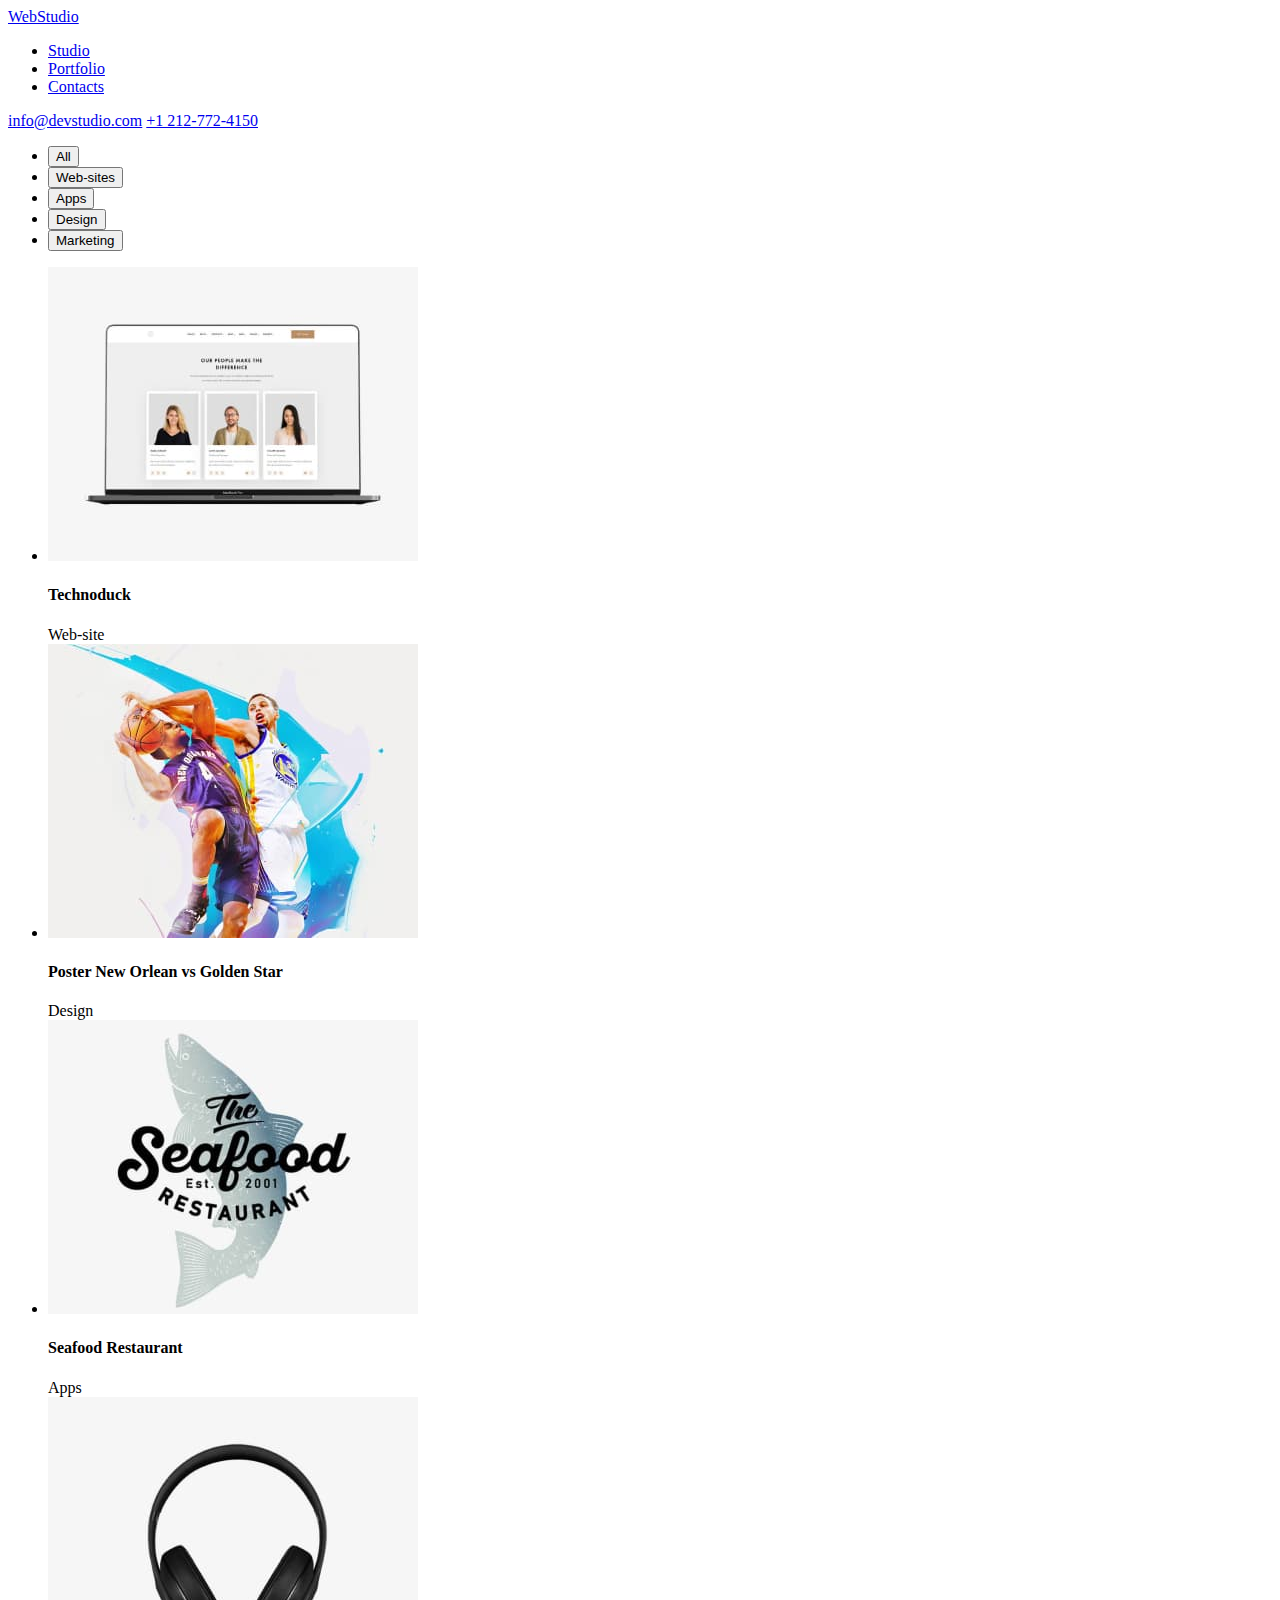
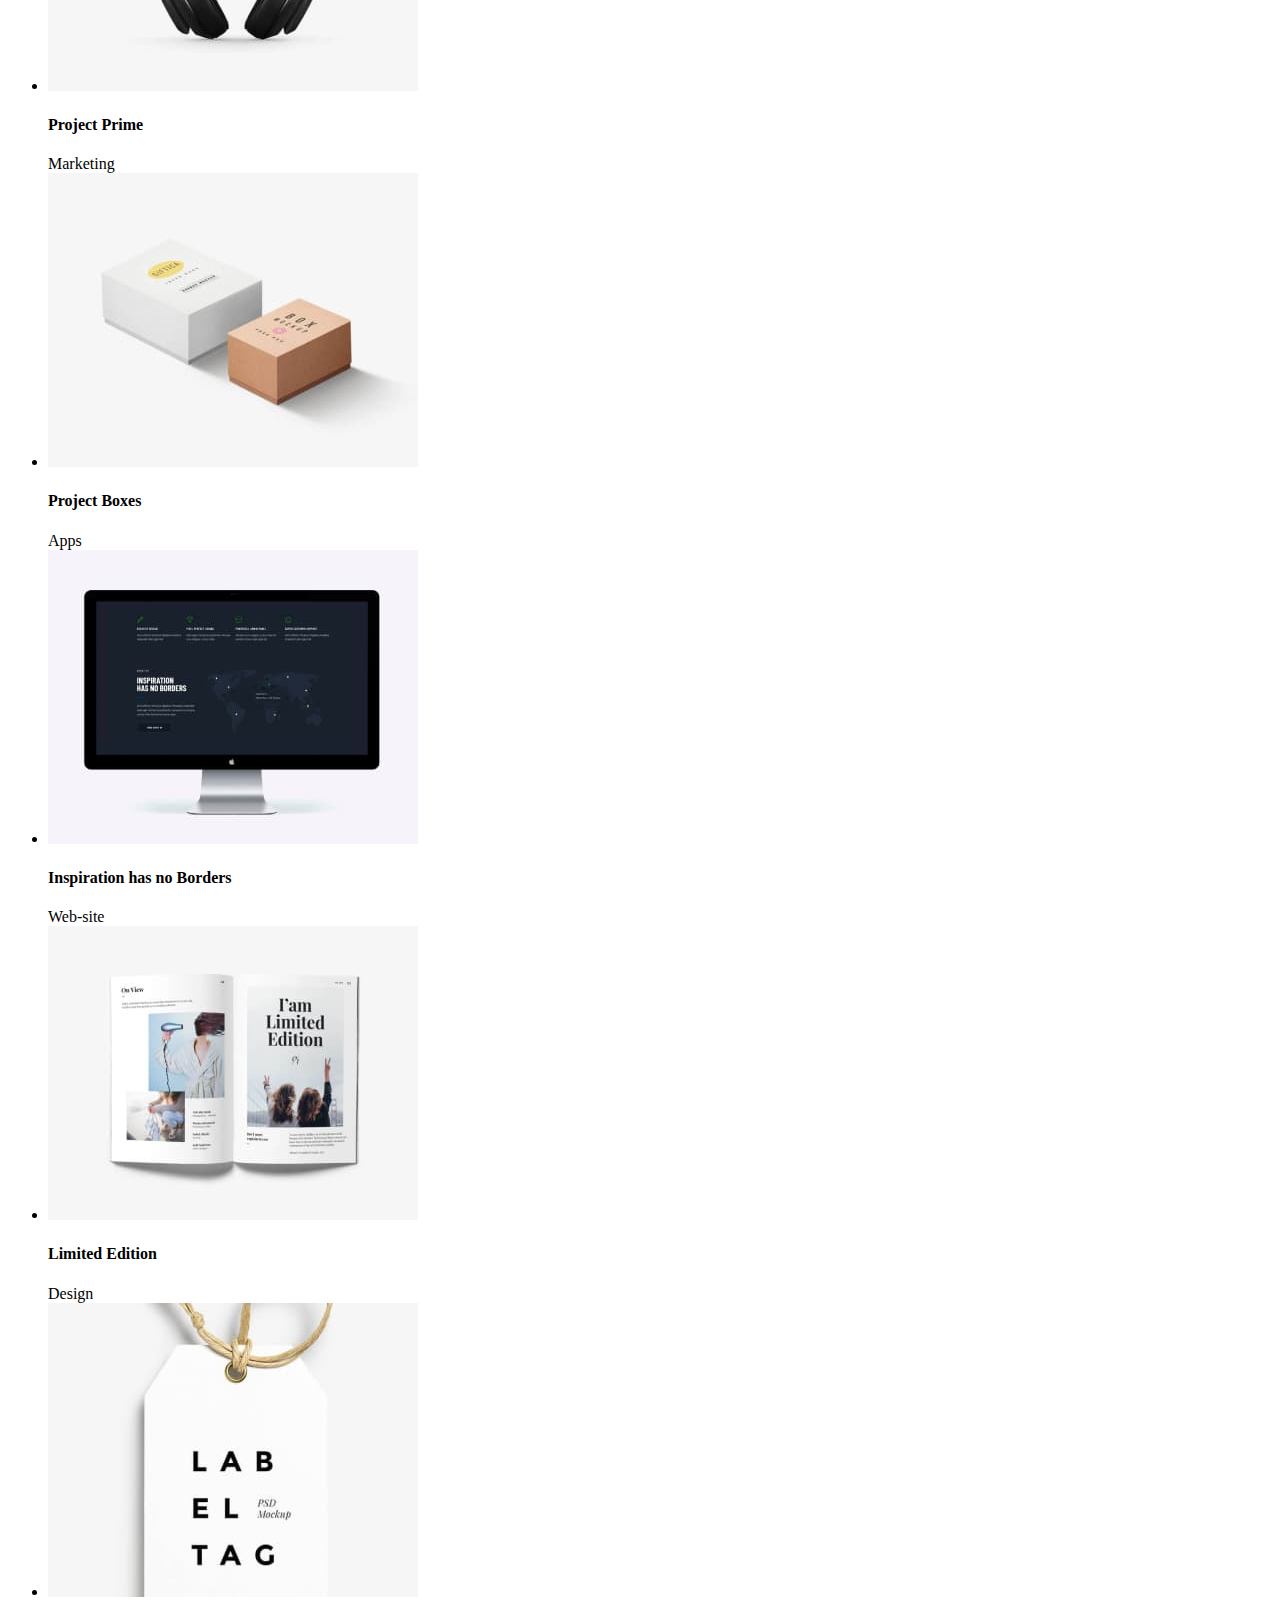
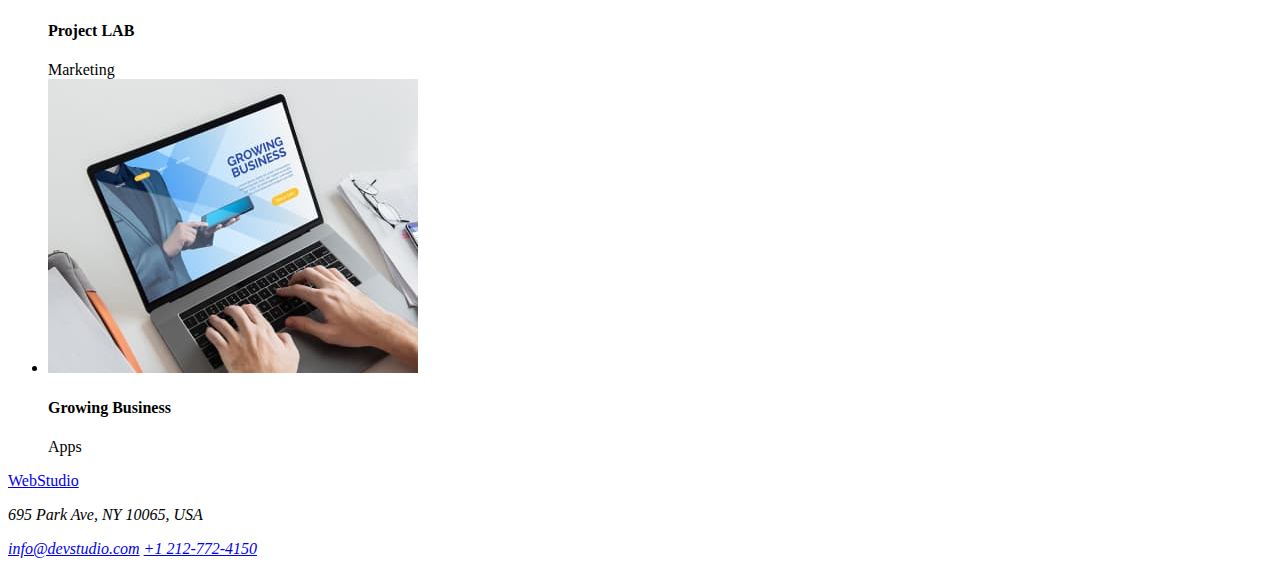
==== portofolio.html @ e942604d "first_commit" ====
<!DOCTYPE html>
<html lang="en">
  <head>
    <meta charset="UTF-8" />
    <meta http-equiv="X-UA-Compatible" content="IE=edge" />
    <meta name="viewport" content="width=device-width, initial-scale=1.0" />
    <title>Portofoliu</title>
  </head>
  <body>
    <header>
      <a href="index.html">WebStudio</a>
      <nav>
        <ul>
          <li><a href="/studio.html">Studio</a></li>
          <li><a href="/portofolio.html">Portfolio</a></li>
          <li><a href="/contacts.html">Contacts</a></li>
        </ul>
      </nav>
      <a href="mailto:info@devstudio.com">info@devstudio.com</a>
      <a href="tel:+12127724150">+1 212-772-4150</a>
    </header>
    <main>
      <section>
        <ul>
          <li><button type="button" class="button">All</button></li>
          <li><button type="button" class="button">Web-sites</button></li>
          <li><button type="button" class="button">Apps</button></li>
          <li><button type="button" class="button">Design</button></li>
          <li><button type="button" class="button">Marketing</button></li>
        </ul>
      </section>
      <section>
        <ul>
          <li>
            <img src="./images/img-1.jpg" alt="Technoduck" />
            <h4>Technoduck</h4>
            <span>Web-site</span>
          </li>
          <li>
            <img src="./images/img-2.jpg" alt="Poster New Orlean vs Golden Star" />
            <h4>Poster New Orlean vs Golden Star</h4>
            <span>Design</span>
          </li>
          <li>
            <img src="./images/img-3.jpg" alt="Seafood Restaurant " />
            <h4>Seafood Restaurant</h4>
            <span>Apps</span>
          </li>
          <li>
            <img src="./images/img-4.jpg" alt="Project Prime" />
            <h4>Project Prime</h4>
            <span>Marketing</span>
          </li>
          <li>
            <img src="./images/img-5.jpg" alt="Project Boxes" />
            <h4>Project Boxes</h4>
            <span>Apps</span>
          </li>
          <li>
            <img src="./images/img-6.jpg" alt="Inspiration has no Borders" />
            <h4>Inspiration has no Borders</h4>
            <span>Web-site</span>
          </li>
          <li>
            <img src="./images/img-7.jpg" alt="Limited Edition" />
            <h4>Limited Edition</h4>
            <span>Design</span>
          </li>
          <li>
            <img src="./images/img-8.jpg" alt="Project LAB" />
            <h4>Project LAB</h4>
            <span>Marketing</span>
          </li>
          <li>
            <img src="./images/img-9.jpg" alt="Growing Business" />
            <h4>Growing Business</h4>
            <span>Apps</span>
          </li>
        </ul>
      </section>
    </main>
    <footer>
      <a href="index.html">WebStudio</a>
      <address>
        <p>695 Park Ave, NY 10065, USA</p>
        <a href="mailto:info@devstudio.com">info@devstudio.com</a>
        <a href="tel:+12127724150">+1 212-772-4150</a>
      </address>
    </footer>
  </body>
</html>
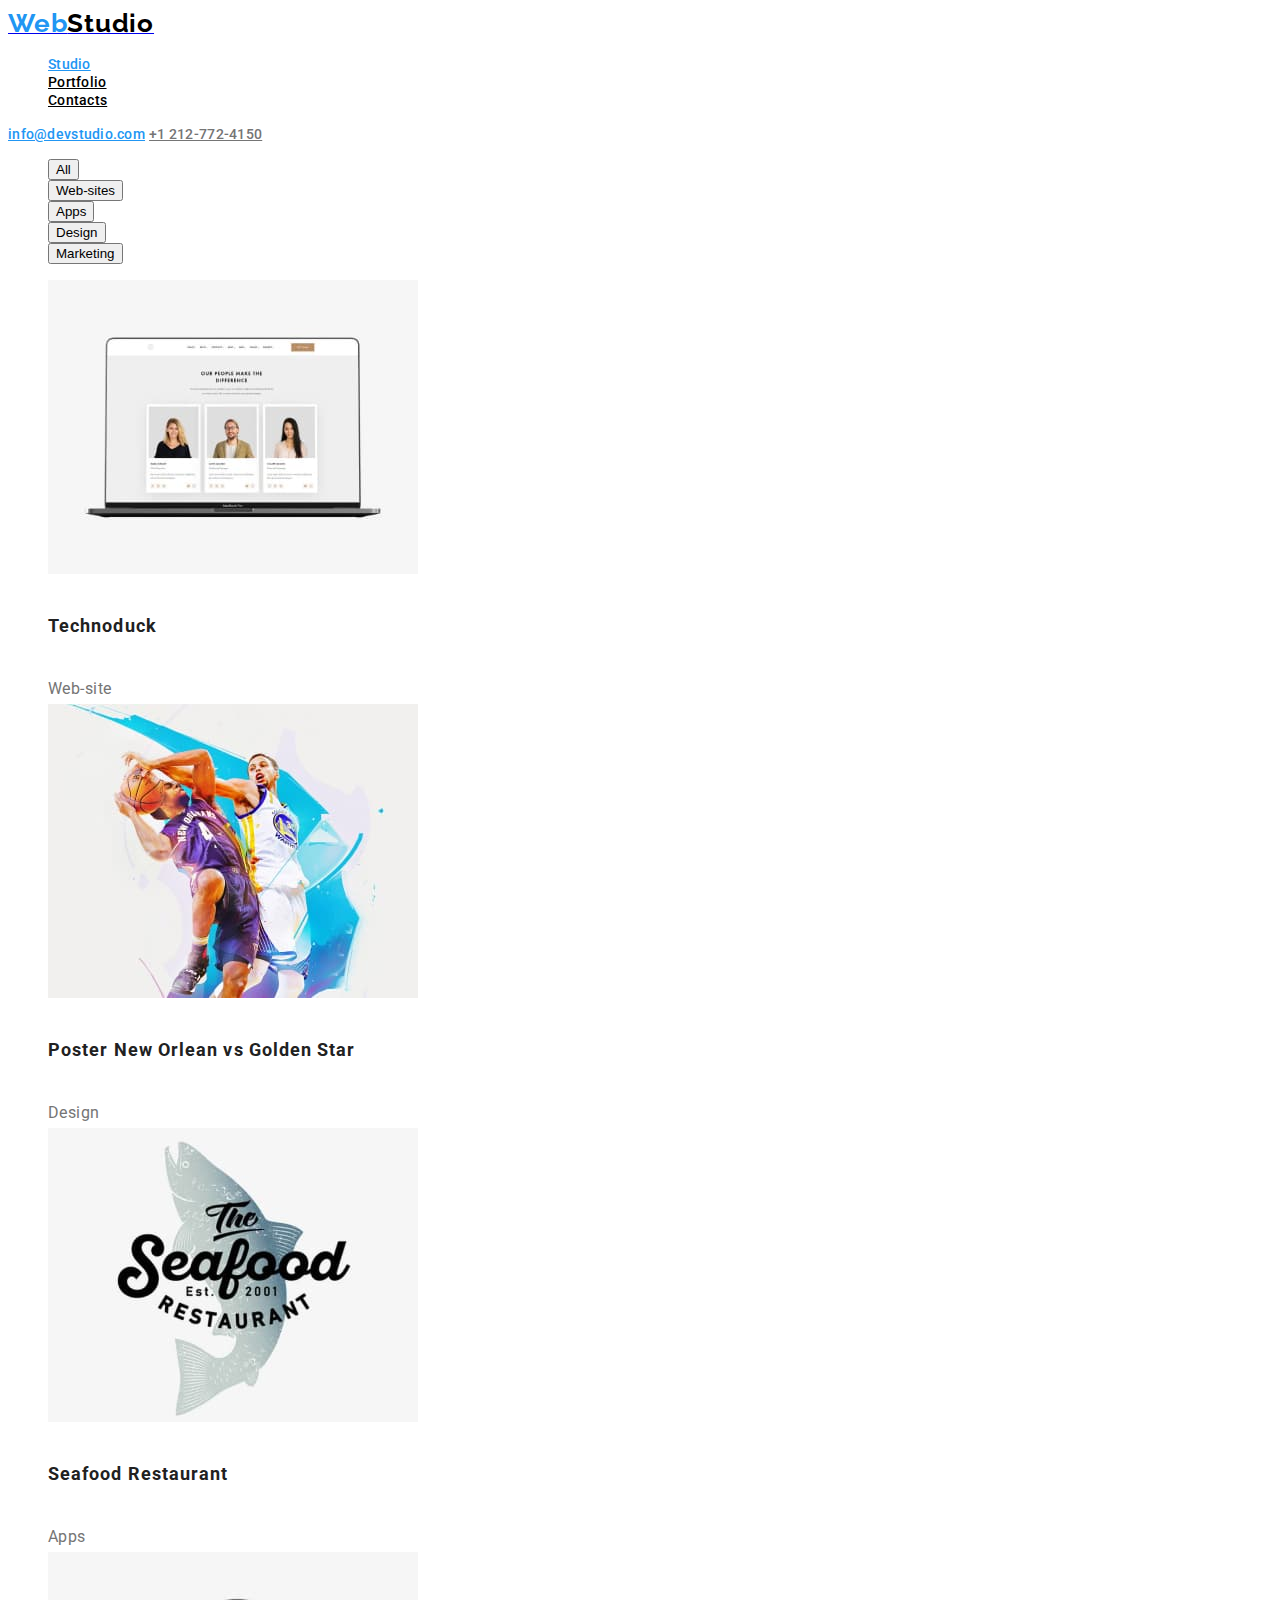
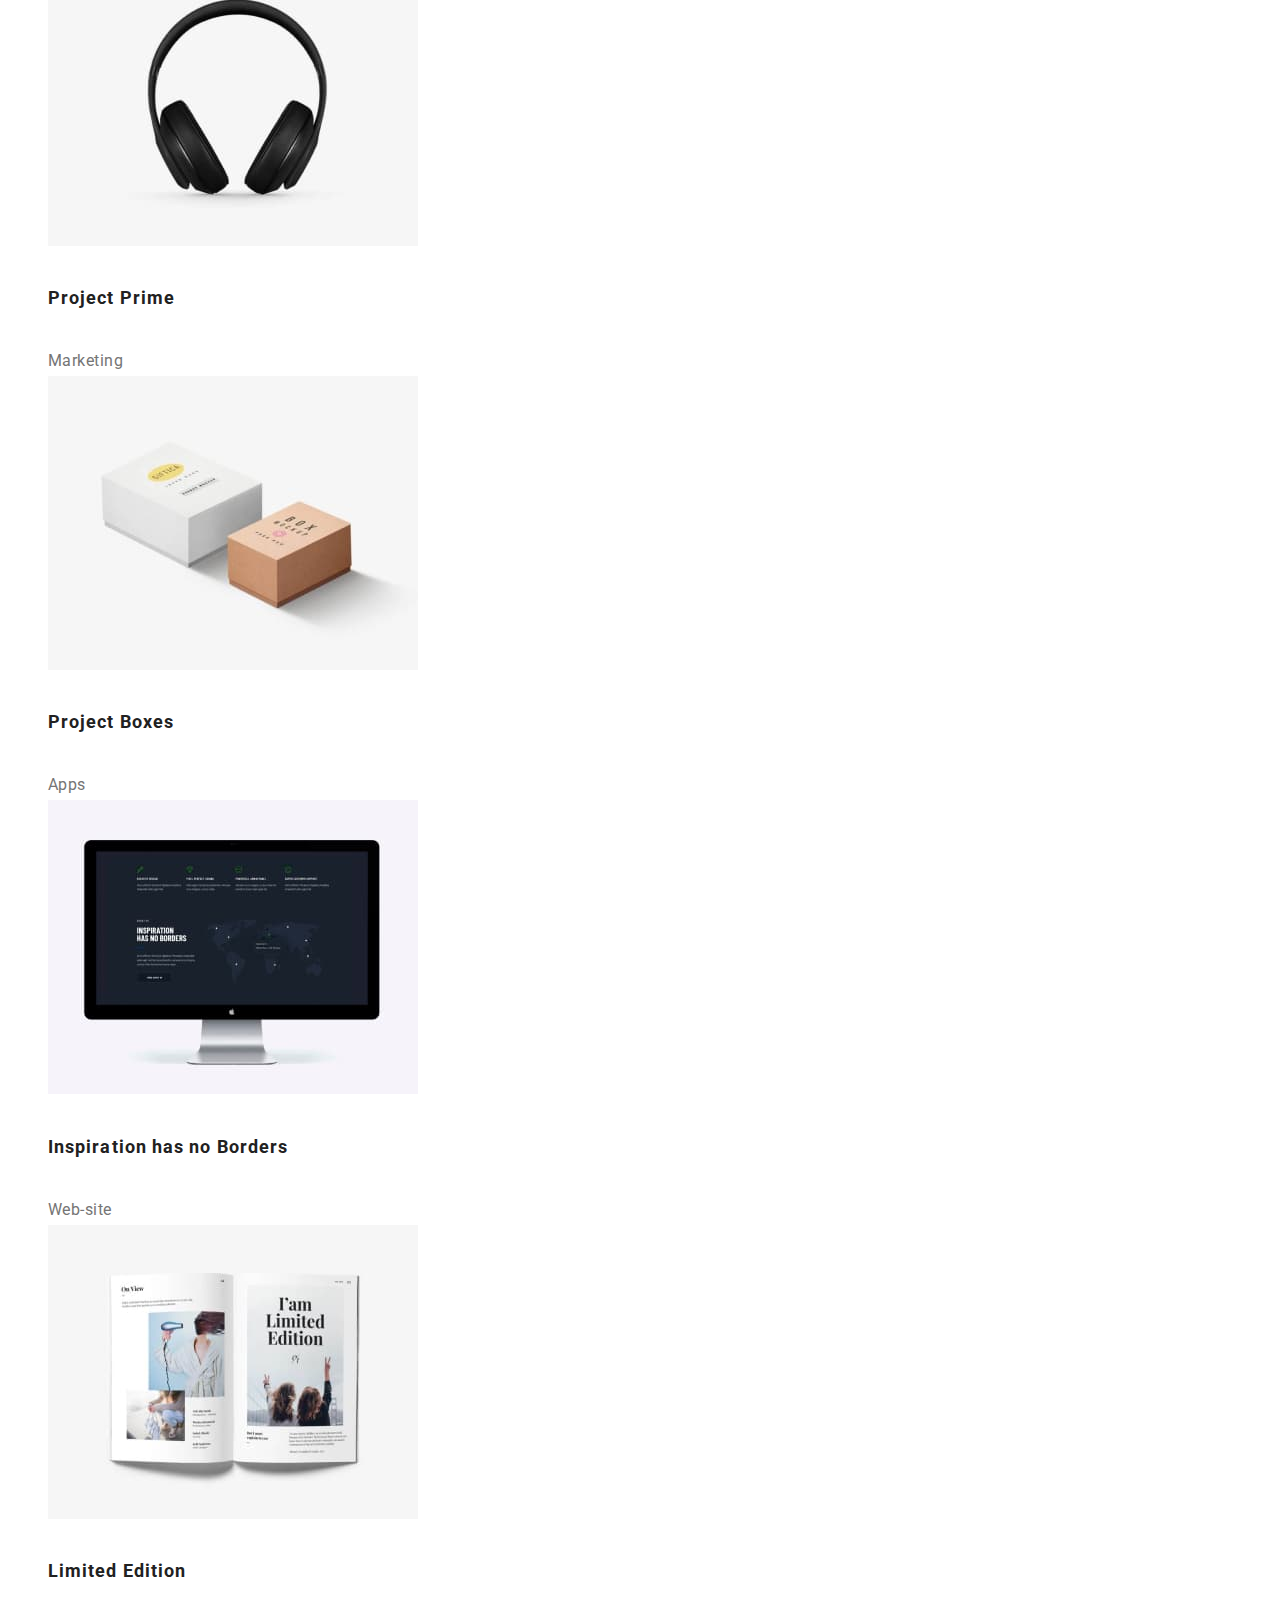
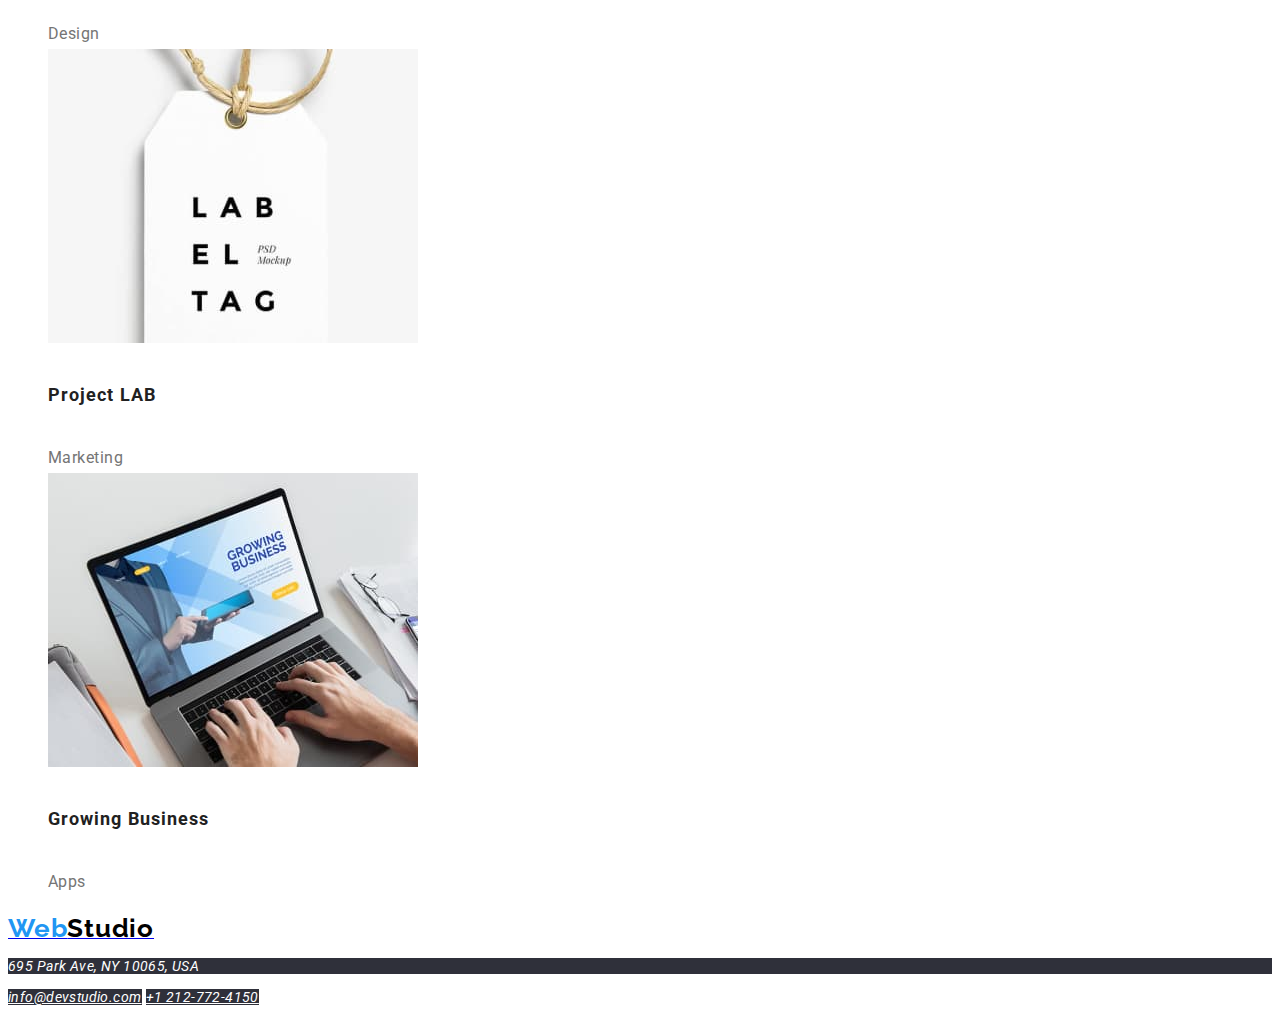
==== commit 5717c22a: "second commit" ====
--- a/portofolio.html
+++ b/portofolio.html
@@ -4,20 +4,29 @@
     <meta charset="UTF-8" />
     <meta http-equiv="X-UA-Compatible" content="IE=edge" />
     <meta name="viewport" content="width=device-width, initial-scale=1.0" />
+    <link rel="preconnect" href="https://fonts.googleapis.com" />
+    <link rel="preconnect" href="https://fonts.gstatic.com" crossorigin />
+    <link
+      href="https://fonts.googleapis.com/css2?family=Raleway:wght@700&family=Roboto:wght@400;500;700;900&display=swap"
+      rel="stylesheet"
+    />
+    <link rel="stylesheet" href="./css/styles.css" />
     <title>Portofoliu</title>
   </head>
   <body>
-    <header>
-      <a href="index.html">WebStudio</a>
-      <nav>
+    <header class="global-header">
+      <a href="index.html"
+        ><span class="web-logo">Web</span><span class="studio-logo">Studio</span></a
+      >
+      <nav class="main-navigation">
         <ul>
-          <li><a href="/studio.html">Studio</a></li>
+          <li><a href="/studio.html" class="active">Studio</a></li>
           <li><a href="/portofolio.html">Portfolio</a></li>
           <li><a href="/contacts.html">Contacts</a></li>
         </ul>
       </nav>
-      <a href="mailto:info@devstudio.com">info@devstudio.com</a>
-      <a href="tel:+12127724150">+1 212-772-4150</a>
+      <a href="mailto:info@devstudio.com" class="mailto">info@devstudio.com</a>
+      <a href="tel:+12127724150" class="tel">+1 212-772-4150</a>
     </header>
     <main>
       <section>
@@ -30,59 +39,61 @@
         </ul>
       </section>
       <section>
-        <ul>
+        <ul class="projects">
           <li>
-            <img src="./images/img-1.jpg" alt="Technoduck" />
-            <h4>Technoduck</h4>
+            <img src="./images/img-1.jpg" alt="Technoduck" width="370" height="294" /><br />
+            <h5>Technoduck</h5>
             <span>Web-site</span>
           </li>
           <li>
-            <img src="./images/img-2.jpg" alt="Poster New Orlean vs Golden Star" />
-            <h4>Poster New Orlean vs Golden Star</h4>
+            <img src="./images/img-2.jpg" alt="Poster" width="370" height="294" />
+            <h5>Poster New Orlean vs Golden Star</h5>
             <span>Design</span>
           </li>
           <li>
-            <img src="./images/img-3.jpg" alt="Seafood Restaurant " />
-            <h4>Seafood Restaurant</h4>
+            <img src="./images/img-3.jpg" alt="Seafood Restaurant " width="370" height="294" />
+            <h5>Seafood Restaurant</h5>
             <span>Apps</span>
           </li>
           <li>
-            <img src="./images/img-4.jpg" alt="Project Prime" />
-            <h4>Project Prime</h4>
+            <img src="./images/img-4.jpg" alt="Project Prime" width="370" height="294" />
+            <h5>Project Prime</h5>
             <span>Marketing</span>
           </li>
           <li>
-            <img src="./images/img-5.jpg" alt="Project Boxes" />
-            <h4>Project Boxes</h4>
+            <img src="./images/img-5.jpg" alt="Project Boxes" width="370" height="294" />
+            <h5>Project Boxes</h5>
             <span>Apps</span>
           </li>
           <li>
-            <img src="./images/img-6.jpg" alt="Inspiration has no Borders" />
-            <h4>Inspiration has no Borders</h4>
+            <img src="./images/img-6.jpg" alt="Inspiration" width="370" height="294" />
+            <h5>Inspiration has no Borders</h5>
             <span>Web-site</span>
           </li>
           <li>
-            <img src="./images/img-7.jpg" alt="Limited Edition" />
-            <h4>Limited Edition</h4>
+            <img src="./images/img-7.jpg" alt="Limited Edition" width="370" height="294" />
+            <h5>Limited Edition</h5>
             <span>Design</span>
           </li>
           <li>
-            <img src="./images/img-8.jpg" alt="Project LAB" />
-            <h4>Project LAB</h4>
+            <img src="./images/img-8.jpg" alt="Project LAB" width="370" height="294" />
+            <h5>Project LAB</h5>
             <span>Marketing</span>
           </li>
           <li>
-            <img src="./images/img-9.jpg" alt="Growing Business" />
-            <h4>Growing Business</h4>
+            <img src="./images/img-9.jpg" alt="Growing Business" width="370" height="294" />
+            <h5>Growing Business</h5>
             <span>Apps</span>
           </li>
         </ul>
       </section>
     </main>
     <footer>
-      <a href="index.html">WebStudio</a>
-      <address>
-        <p>695 Park Ave, NY 10065, USA</p>
+      <a href="index.html"
+        ><span class="web-logo">Web</span><span class="studio-logo">Studio</span></a
+      >
+      <address class="global-address">
+        <p class="address">695 Park Ave, NY 10065, USA</p>
         <a href="mailto:info@devstudio.com">info@devstudio.com</a>
         <a href="tel:+12127724150">+1 212-772-4150</a>
       </address>
--- a/css/styles.css
+++ b/css/styles.css
@@ -0,0 +1,143 @@
+/* Header section */
+.web-logo {
+  font-family: Raleway;
+  font-size: 26px;
+  font-weight: 700;
+  line-height: 31px;
+  letter-spacing: 0.03em;
+  text-align: left;
+  color: #2196f3;
+}
+.studio-logo {
+  font-family: Raleway;
+  font-size: 26px;
+  font-weight: 700;
+  line-height: 31px;
+  letter-spacing: 0.03em;
+  text-align: left;
+  color: #000000;
+}
+
+.global-header .main-navigation a,
+.global-header .main-navigation a:visited {
+  font-family: Roboto;
+  font-size: 14px;
+  font-weight: 500;
+  line-height: 16px;
+  letter-spacing: 0.02em;
+  text-align: left;
+  color: #000000;
+}
+
+.global-header .main-navigation a.active {
+  color: #2196f3;
+}
+
+.mailto {
+  font-family: Roboto;
+  font-size: 14px;
+  font-weight: 500;
+  line-height: 16px;
+  letter-spacing: 0.02em;
+  text-align: left;
+  color: #2196f3;
+}
+
+.tel {
+  font-family: Roboto;
+  font-size: 14px;
+  font-weight: 500;
+  line-height: 16px;
+  letter-spacing: 0.02em;
+  text-align: left;
+  color: #757575;
+}
+
+/* Main section*/
+
+#business-solution {
+  background: #2f303a;
+  font-family: Roboto;
+  font-size: 44px;
+  font-weight: 900;
+  line-height: 60px;
+  letter-spacing: 0.06em;
+  text-align: center;
+  color: #ffffff;
+}
+
+.skills {
+  font-family: Roboto;
+  font-size: 14px;
+  font-weight: 700;
+  line-height: 16px;
+  letter-spacing: 0.03em;
+  text-align: left;
+  color: #212121;
+}
+
+.paragraph {
+  font-family: Roboto;
+  font-size: 14px;
+  font-weight: 400;
+  line-height: 24px;
+  letter-spacing: 0.03em;
+  text-align: left;
+  color: #757575;
+}
+
+.second-title {
+  font-family: Roboto;
+  font-size: 36px;
+  font-weight: 700;
+  line-height: 42px;
+  letter-spacing: 0.03em;
+  text-align: center;
+  color: #212121;
+}
+
+.global-address a {
+  background: #2f303a;
+  font-family: Roboto;
+  font-size: 14px;
+  font-weight: 400;
+  line-height: 16px;
+  letter-spacing: 0.03em;
+  text-align: left;
+  color: #ffffff;
+}
+
+.address {
+  background: #2f303a;
+  font-family: Roboto;
+  font-size: 14px;
+  font-weight: 400;
+  line-height: 16px;
+  letter-spacing: 0.03em;
+  text-align: left;
+  color: #ffffff;
+}
+
+.projects > li > h5 {
+  font-family: Roboto;
+  font-size: 18px;
+  font-weight: 700;
+  line-height: 36px;
+  letter-spacing: 0.06em;
+  text-align: left;
+  color: #212121;
+}
+
+.projects > li > span {
+  font-family: Roboto;
+  font-size: 16px;
+  font-weight: 400;
+  line-height: 30px;
+  letter-spacing: 0.03em;
+  text-align: left;
+  color: #757575;
+}
+
+ul {
+  list-style-type: none;
+}
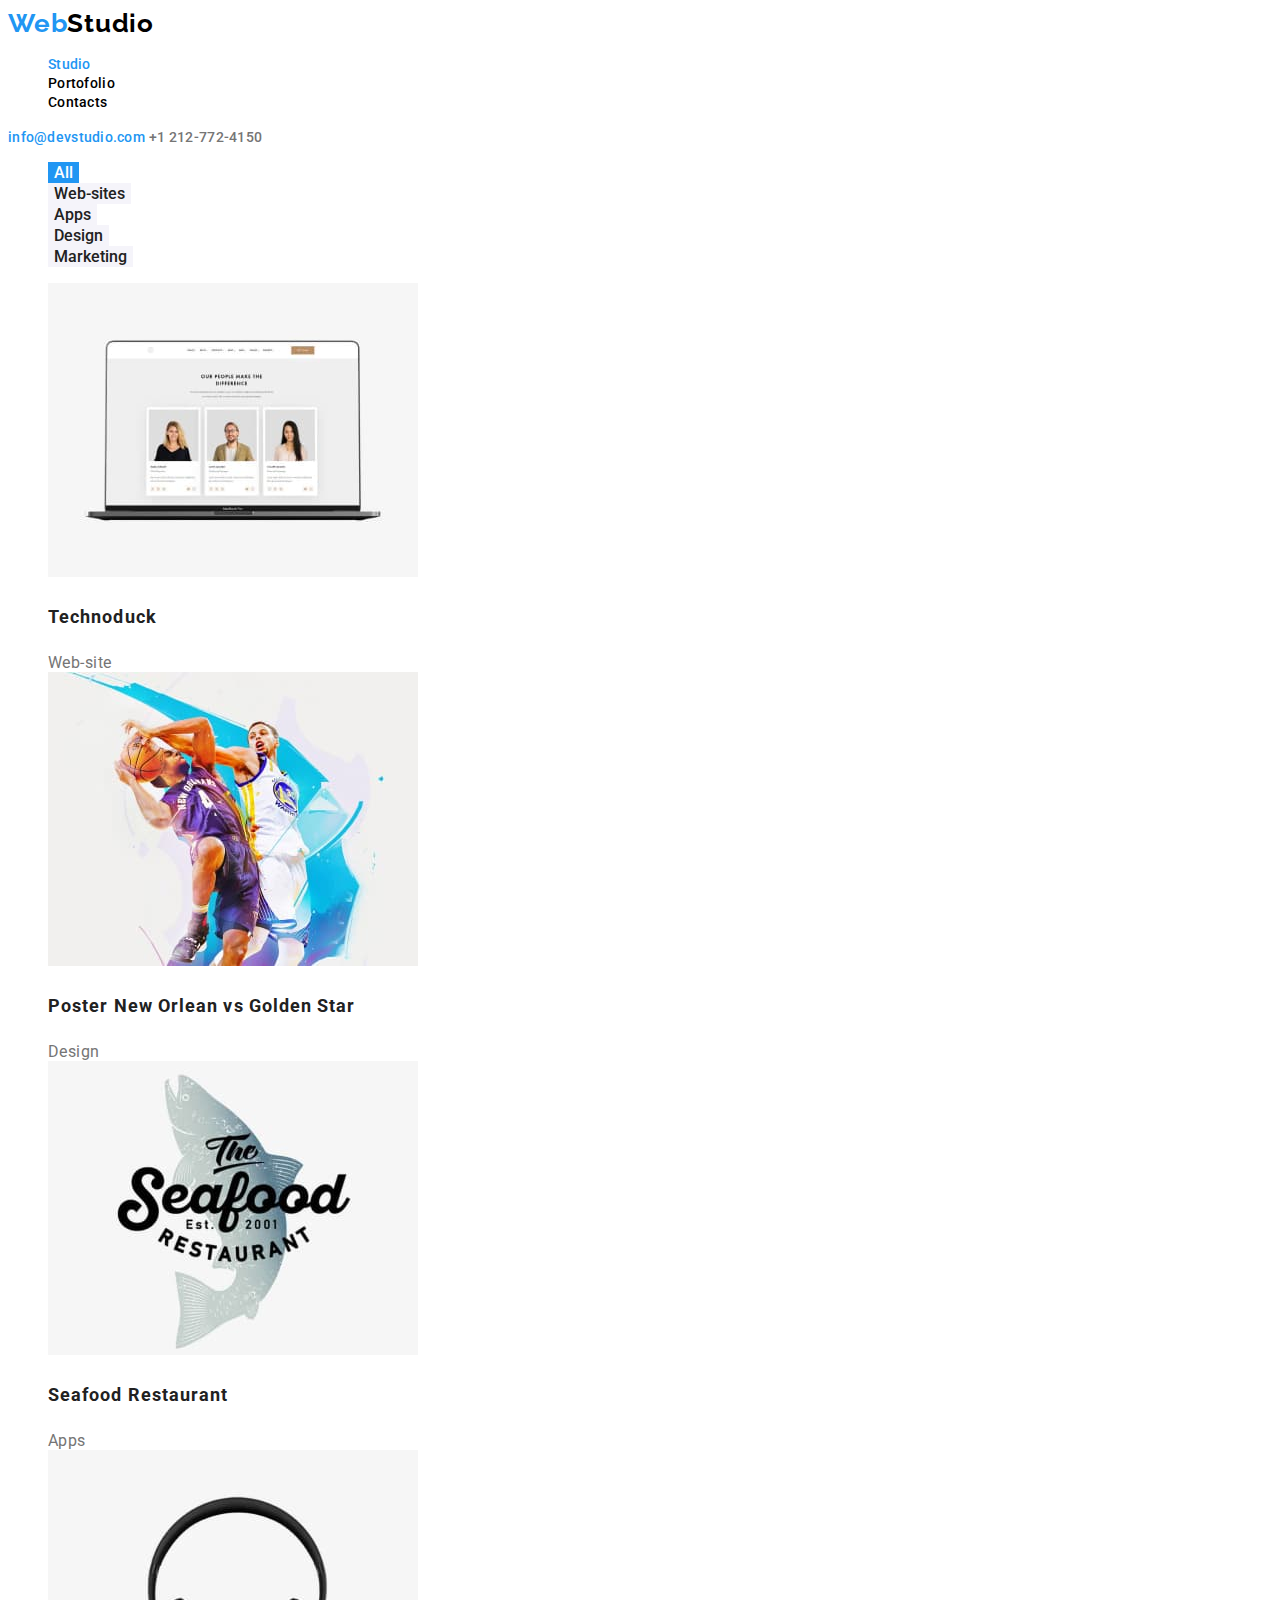
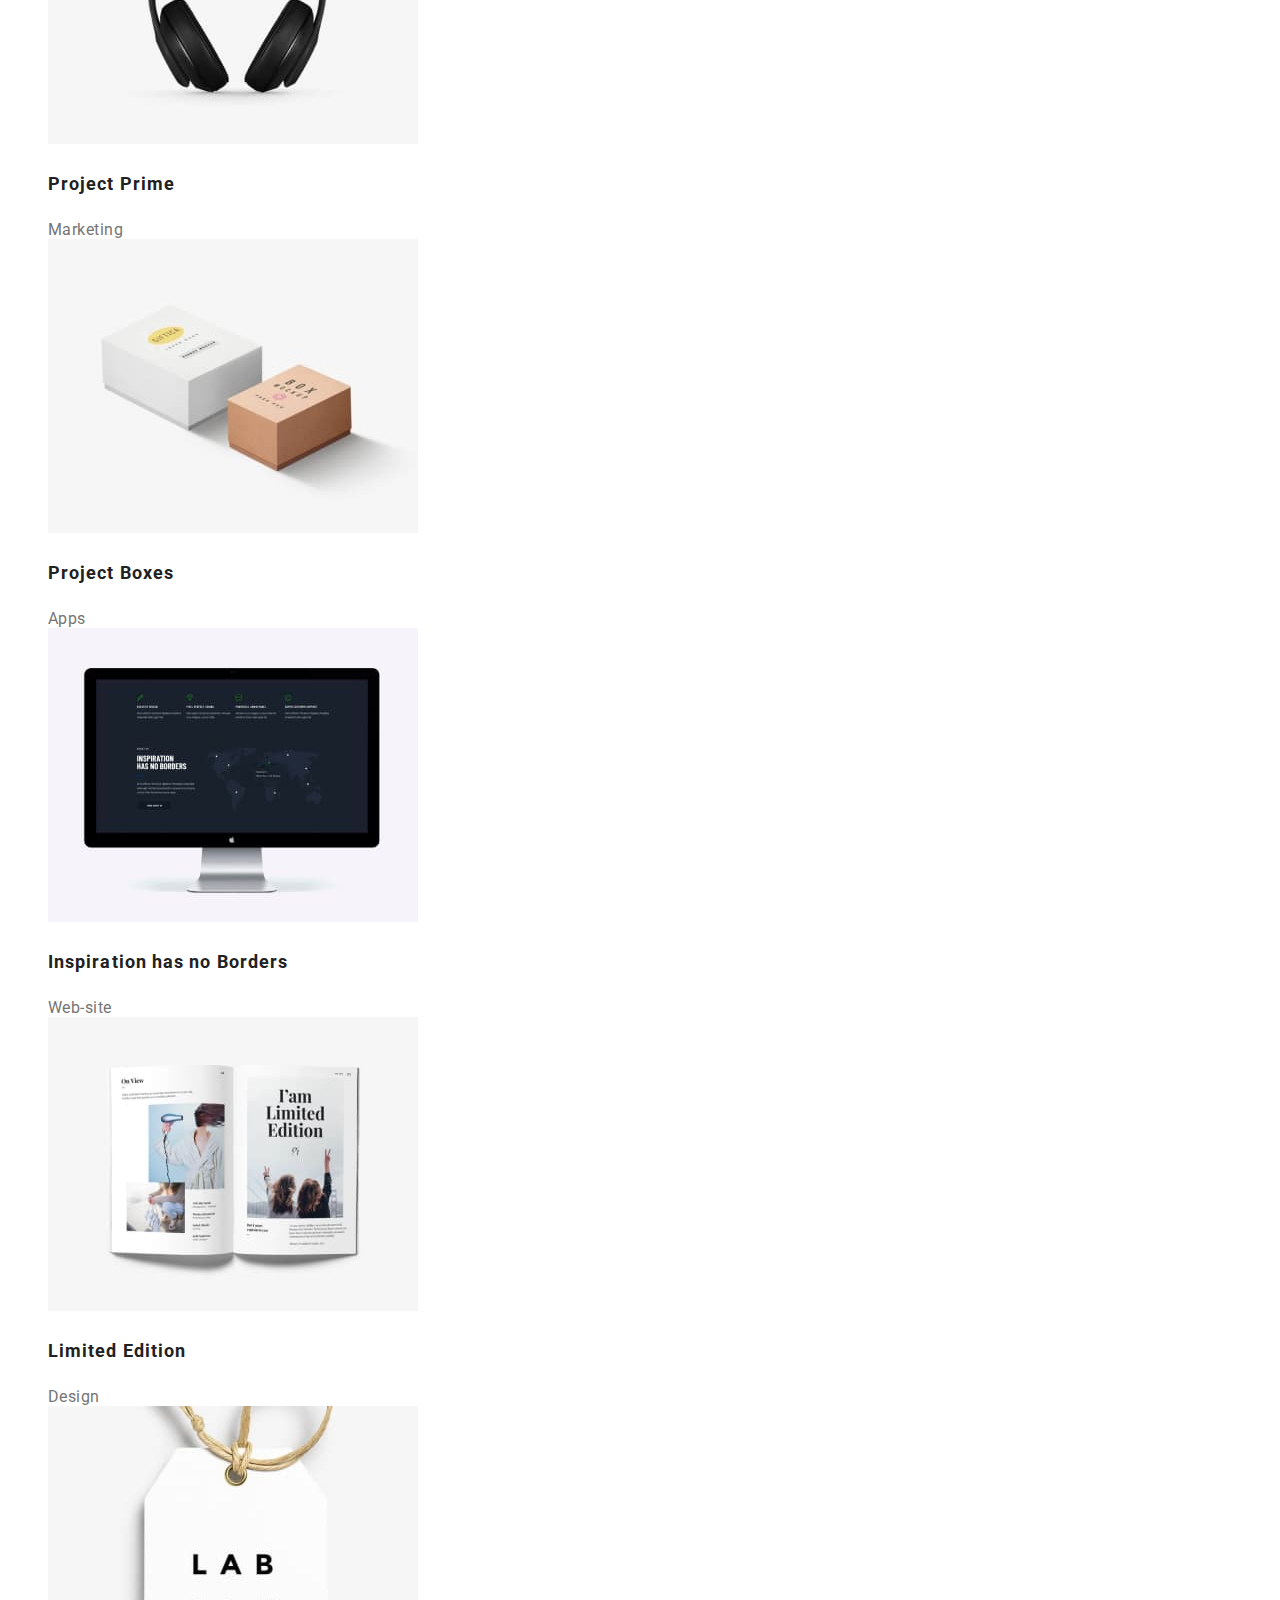
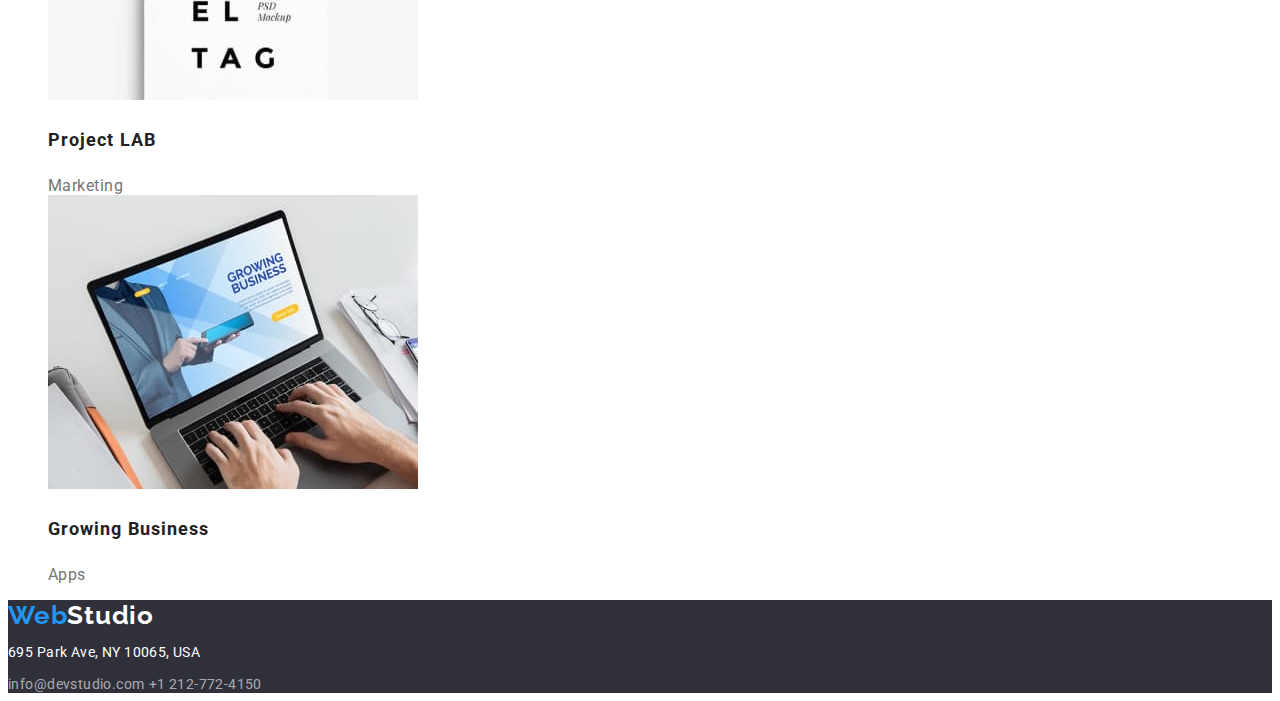
==== commit 7210e4c6: "third commit" ====
--- a/portofolio.html
+++ b/portofolio.html
@@ -11,7 +11,7 @@
       rel="stylesheet"
     />
     <link rel="stylesheet" href="./css/styles.css" />
-    <title>Portofoliu</title>
+    <title>Portofolio</title>
   </head>
   <body>
     <header class="global-header">
@@ -21,7 +21,7 @@
       <nav class="main-navigation">
         <ul>
           <li><a href="/studio.html" class="active">Studio</a></li>
-          <li><a href="/portofolio.html">Portfolio</a></li>
+          <li><a href="/portofolio.html">Portofolio</a></li>
           <li><a href="/contacts.html">Contacts</a></li>
         </ul>
       </nav>
@@ -30,8 +30,8 @@
     </header>
     <main>
       <section>
-        <ul>
-          <li><button type="button" class="button">All</button></li>
+        <ul class="buttons">
+          <li><button type="button" class="button-all">All</button></li>
           <li><button type="button" class="button">Web-sites</button></li>
           <li><button type="button" class="button">Apps</button></li>
           <li><button type="button" class="button">Design</button></li>
@@ -39,61 +39,61 @@
         </ul>
       </section>
       <section>
-        <ul class="projects">
+        <ul>
           <li>
             <img src="./images/img-1.jpg" alt="Technoduck" width="370" height="294" /><br />
-            <h5>Technoduck</h5>
-            <span>Web-site</span>
+            <h3 class="projects">Technoduck</h3>
+            <span class="our-solutions">Web-site</span>
           </li>
           <li>
             <img src="./images/img-2.jpg" alt="Poster" width="370" height="294" />
-            <h5>Poster New Orlean vs Golden Star</h5>
-            <span>Design</span>
+            <h3 class="projects">Poster New Orlean vs Golden Star</h3>
+            <span class="our-solutions">Design</span>
           </li>
           <li>
             <img src="./images/img-3.jpg" alt="Seafood Restaurant " width="370" height="294" />
-            <h5>Seafood Restaurant</h5>
-            <span>Apps</span>
+            <h3 class="projects">Seafood Restaurant</h3>
+            <span class="our-solutions">Apps</span>
           </li>
           <li>
             <img src="./images/img-4.jpg" alt="Project Prime" width="370" height="294" />
-            <h5>Project Prime</h5>
-            <span>Marketing</span>
+            <h3 class="projects">Project Prime</h3>
+            <span class="our-solutions">Marketing</span>
           </li>
           <li>
             <img src="./images/img-5.jpg" alt="Project Boxes" width="370" height="294" />
-            <h5>Project Boxes</h5>
-            <span>Apps</span>
+            <h3 class="projects">Project Boxes</h3>
+            <span class="our-solutions">Apps</span>
           </li>
           <li>
             <img src="./images/img-6.jpg" alt="Inspiration" width="370" height="294" />
-            <h5>Inspiration has no Borders</h5>
-            <span>Web-site</span>
+            <h3 class="projects">Inspiration has no Borders</h3>
+            <span class="our-solutions">Web-site</span>
           </li>
           <li>
             <img src="./images/img-7.jpg" alt="Limited Edition" width="370" height="294" />
-            <h5>Limited Edition</h5>
-            <span>Design</span>
+            <h3 class="projects">Limited Edition</h3>
+            <span class="our-solutions">Design</span>
           </li>
           <li>
             <img src="./images/img-8.jpg" alt="Project LAB" width="370" height="294" />
-            <h5>Project LAB</h5>
-            <span>Marketing</span>
+            <h3 class="projects">Project LAB</h3>
+            <span class="our-solutions">Marketing</span>
           </li>
           <li>
             <img src="./images/img-9.jpg" alt="Growing Business" width="370" height="294" />
-            <h5>Growing Business</h5>
-            <span>Apps</span>
+            <h3 class="projects">Growing Business</h3>
+            <span class="our-solutions">Apps</span>
           </li>
         </ul>
       </section>
     </main>
-    <footer>
-      <a href="index.html"
-        ><span class="web-logo">Web</span><span class="studio-logo">Studio</span></a
+    <footer class="global-footer">
+      <a href="portofolio.html"
+        ><span class="web-logo">Web</span><span class="footer-logo">Studio</span></a
       >
       <address class="global-address">
-        <p class="address">695 Park Ave, NY 10065, USA</p>
+        <p>695 Park Ave, NY 10065, USA</p>
         <a href="mailto:info@devstudio.com">info@devstudio.com</a>
         <a href="tel:+12127724150">+1 212-772-4150</a>
       </address>
--- a/css/styles.css
+++ b/css/styles.css
@@ -1,21 +1,52 @@
+:root {
+  --blue-color: #2196f3;
+  --bkgrd-color: #2f303a;
+  --black-color: #000000;
+  --white-color: #ffffff;
+  --red-color: #ff0000;
+  --gray-color: #757575;
+  --dark-gray-color: #212121;
+  --light-gray-color: #f5f4fa;
+  --footer-link-color: #ffffff99;
+  --text-font-family: "Roboto", Verdana, Tahoma, sans-serif;
+}
+
+body {
+  font-family: var(--text-font-family);
+  color: var(--gray-color);
+}
+
 /* Header section */
+
 .web-logo {
   font-family: Raleway;
   font-size: 26px;
   font-weight: 700;
-  line-height: 31px;
-  letter-spacing: 0.03em;
-  text-align: left;
-  color: #2196f3;
-}
+  line-height: 1, 19;
+  letter-spacing: 0.03em;
+  text-align: left;
+  color: var(--blue-color);
+}
+
+.web-logo:hover,
+.web-logo:focus,
+.studio-logo:hover,
+.studio-logo:focus {
+  color: var(--red-color);
+}
+
 .studio-logo {
   font-family: Raleway;
   font-size: 26px;
   font-weight: 700;
-  line-height: 31px;
-  letter-spacing: 0.03em;
-  text-align: left;
-  color: #000000;
+  line-height: 1, 19;
+  letter-spacing: 0.03em;
+  text-align: left;
+  color: var(--black-color);
+}
+
+ul {
+  list-style-type: none;
 }
 
 .global-header .main-navigation a,
@@ -23,121 +54,198 @@
   font-family: Roboto;
   font-size: 14px;
   font-weight: 500;
-  line-height: 16px;
+  line-height: 1, 14;
   letter-spacing: 0.02em;
   text-align: left;
-  color: #000000;
+  color: var(--black-color);
 }
 
 .global-header .main-navigation a.active {
-  color: #2196f3;
+  color: var(--blue-color);
+}
+
+.global-header .main-navigation a.active:hover,
+.global-header .main-navigation a.active:focus {
+  color: var(--red-color);
+}
+
+.global-header a:hover,
+.global-header a:focus {
+  color: var(--red-color);
+}
+
+.global-header a {
+  text-decoration: none;
+  font-family: Roboto;
+  font-size: 14px;
+  font-weight: 500;
+  line-height: 1, 14;
+  letter-spacing: 0.02em;
+  text-align: left;
 }
 
 .mailto {
-  font-family: Roboto;
-  font-size: 14px;
-  font-weight: 500;
-  line-height: 16px;
-  letter-spacing: 0.02em;
-  text-align: left;
-  color: #2196f3;
-}
-
+  color: var(--blue-color);
+}
 .tel {
-  font-family: Roboto;
-  font-size: 14px;
-  font-weight: 500;
-  line-height: 16px;
-  letter-spacing: 0.02em;
-  text-align: left;
-  color: #757575;
+  color: var(--gray-color);
 }
 
 /* Main section*/
 
-#business-solution {
-  background: #2f303a;
+.business-solution {
+  background: var(--bkgrd-color);
   font-family: Roboto;
   font-size: 44px;
   font-weight: 900;
-  line-height: 60px;
+  line-height: 1, 36;
   letter-spacing: 0.06em;
   text-align: center;
-  color: #ffffff;
+  text-transform: uppercase;
+  color: var(--white-color);
+}
+
+.btn-request {
+  background-color: var(--blue-color);
+  border: none;
+  cursor: pointer;
+  font-family: "Roboto";
+  font-style: normal;
+  font-weight: 700;
+  font-size: 16px;
+  line-height: 1, 87;
+  color: var(--white-color);
+}
+
+.btn-request:hover,
+.btn-request:focus {
+  color: var(--red-color);
 }
 
 .skills {
   font-family: Roboto;
   font-size: 14px;
   font-weight: 700;
-  line-height: 16px;
-  letter-spacing: 0.03em;
-  text-align: left;
-  color: #212121;
-}
-
-.paragraph {
-  font-family: Roboto;
-  font-size: 14px;
+  line-height: 1, 14;
+  letter-spacing: 0.03em;
+  text-align: left;
+  color: var(--dark-gray-color);
+}
+
+.text {
+  font-family: Roboto;
+  font-size: 14px;
+  line-height: 1, 71;
+  letter-spacing: 0.03em;
+  text-align: left;
+  color: var(--gray-color);
+}
+
+.second-title {
+  font-family: Roboto;
+  font-size: 36px;
+  font-weight: 700;
+  line-height: 1, 16;
+  letter-spacing: 0.03em;
+  text-align: center;
+  color: var(--dark-gray-color);
+}
+
+/* Footer section */
+
+.global-footer {
+  background: var(--bkgrd-color);
+}
+
+.footer-logo {
+  font-family: Raleway;
+  font-size: 26px;
+  font-weight: 700;
+  line-height: 1, 19;
+  letter-spacing: 0.03em;
+  text-align: left;
+  color: var(--white-color);
+}
+
+.footer-logo:hover,
+.footer-logo:focus {
+  color: var(--red-color);
+}
+
+.global-footer p {
+  font-family: "Roboto";
+  font-style: normal;
   font-weight: 400;
-  line-height: 24px;
-  letter-spacing: 0.03em;
-  text-align: left;
-  color: #757575;
-}
-
-.second-title {
-  font-family: Roboto;
-  font-size: 36px;
-  font-weight: 700;
-  line-height: 42px;
-  letter-spacing: 0.03em;
-  text-align: center;
-  color: #212121;
-}
-
-.global-address a {
-  background: #2f303a;
-  font-family: Roboto;
-  font-size: 14px;
+  font-size: 14px;
+  line-height: 1, 14;
+  letter-spacing: 0.03em;
+  color: var(--white-color);
+}
+
+.global-footer a,
+.global-footer a:visited {
+  text-decoration: none;
+  font-family: "Roboto";
+  font-style: normal;
   font-weight: 400;
-  line-height: 16px;
-  letter-spacing: 0.03em;
-  text-align: left;
-  color: #ffffff;
-}
-
-.address {
-  background: #2f303a;
-  font-family: Roboto;
-  font-size: 14px;
+  font-size: 14px;
+  line-height: 1, 14;
+  letter-spacing: 0.03em;
+  color: var(--footer-link-color);
+}
+
+.global-footer a:hover,
+.global-footer a:focus {
+  color: var(--red-color);
+}
+
+/* Portofolio main section */
+
+.button-all {
+  background-color: var(--blue-color);
+  border: none;
+  cursor: pointer;
+  font-family: "Roboto";
+  font-style: normal;
+  font-weight: 500;
+  font-size: 16px;
+  line-height: 1, 62;
+  color: var(--white-color);
+}
+
+.button {
+  background-color: var(--light-gray-color);
+  font-family: "Roboto";
+  border: none;
+  cursor: pointer;
+  font-style: normal;
+  font-weight: 500;
+  font-size: 16px;
+  line-height: 1, 62;
+  color: var(--dark-gray-color);
+}
+
+.buttons button:hover,
+.buttons button:focus {
+  color: var(--red-color);
+}
+
+.projects {
+  font-family: "Roboto";
+  font-style: normal;
+  font-weight: 700;
+  font-size: 18px;
+  line-height: 2;
+  letter-spacing: 0.06em;
+  color: var(--dark-gray-color);
+}
+
+.our-solutions {
+  font-family: "Roboto";
+  font-style: normal;
   font-weight: 400;
-  line-height: 16px;
-  letter-spacing: 0.03em;
-  text-align: left;
-  color: #ffffff;
-}
-
-.projects > li > h5 {
-  font-family: Roboto;
-  font-size: 18px;
-  font-weight: 700;
-  line-height: 36px;
-  letter-spacing: 0.06em;
-  text-align: left;
-  color: #212121;
-}
-
-.projects > li > span {
-  font-family: Roboto;
-  font-size: 16px;
-  font-weight: 400;
-  line-height: 30px;
-  letter-spacing: 0.03em;
-  text-align: left;
-  color: #757575;
-}
-
-ul {
-  list-style-type: none;
-}
+  font-size: 16px;
+  line-height: 1, 87;
+  letter-spacing: 0.03em;
+  color: var(--gray-color);
+}
